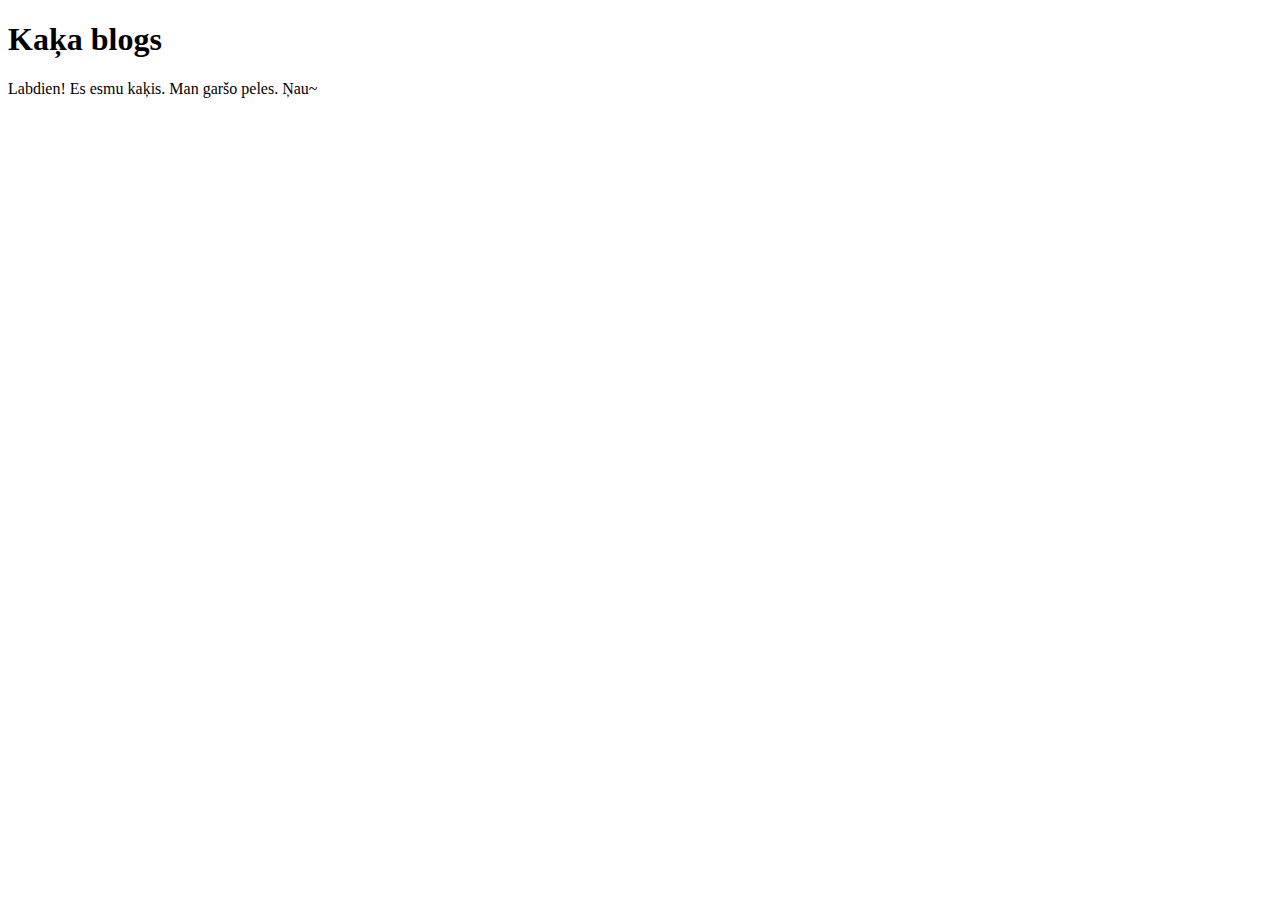
==== index.html @ 08d26255 "whoa changed some stuff" ====
<!DOCTYPE html>
<html>
  <head>
    <title>jauni radio šovi?</title>
    <meta charset="utf-8">
  </head>
  <body>
    <h1>Kaķa blogs</h1>
    <p>Labdien! Es esmu kaķis. Man garšo peles. Ņau~</p>
    </div>
  </body>
</html>
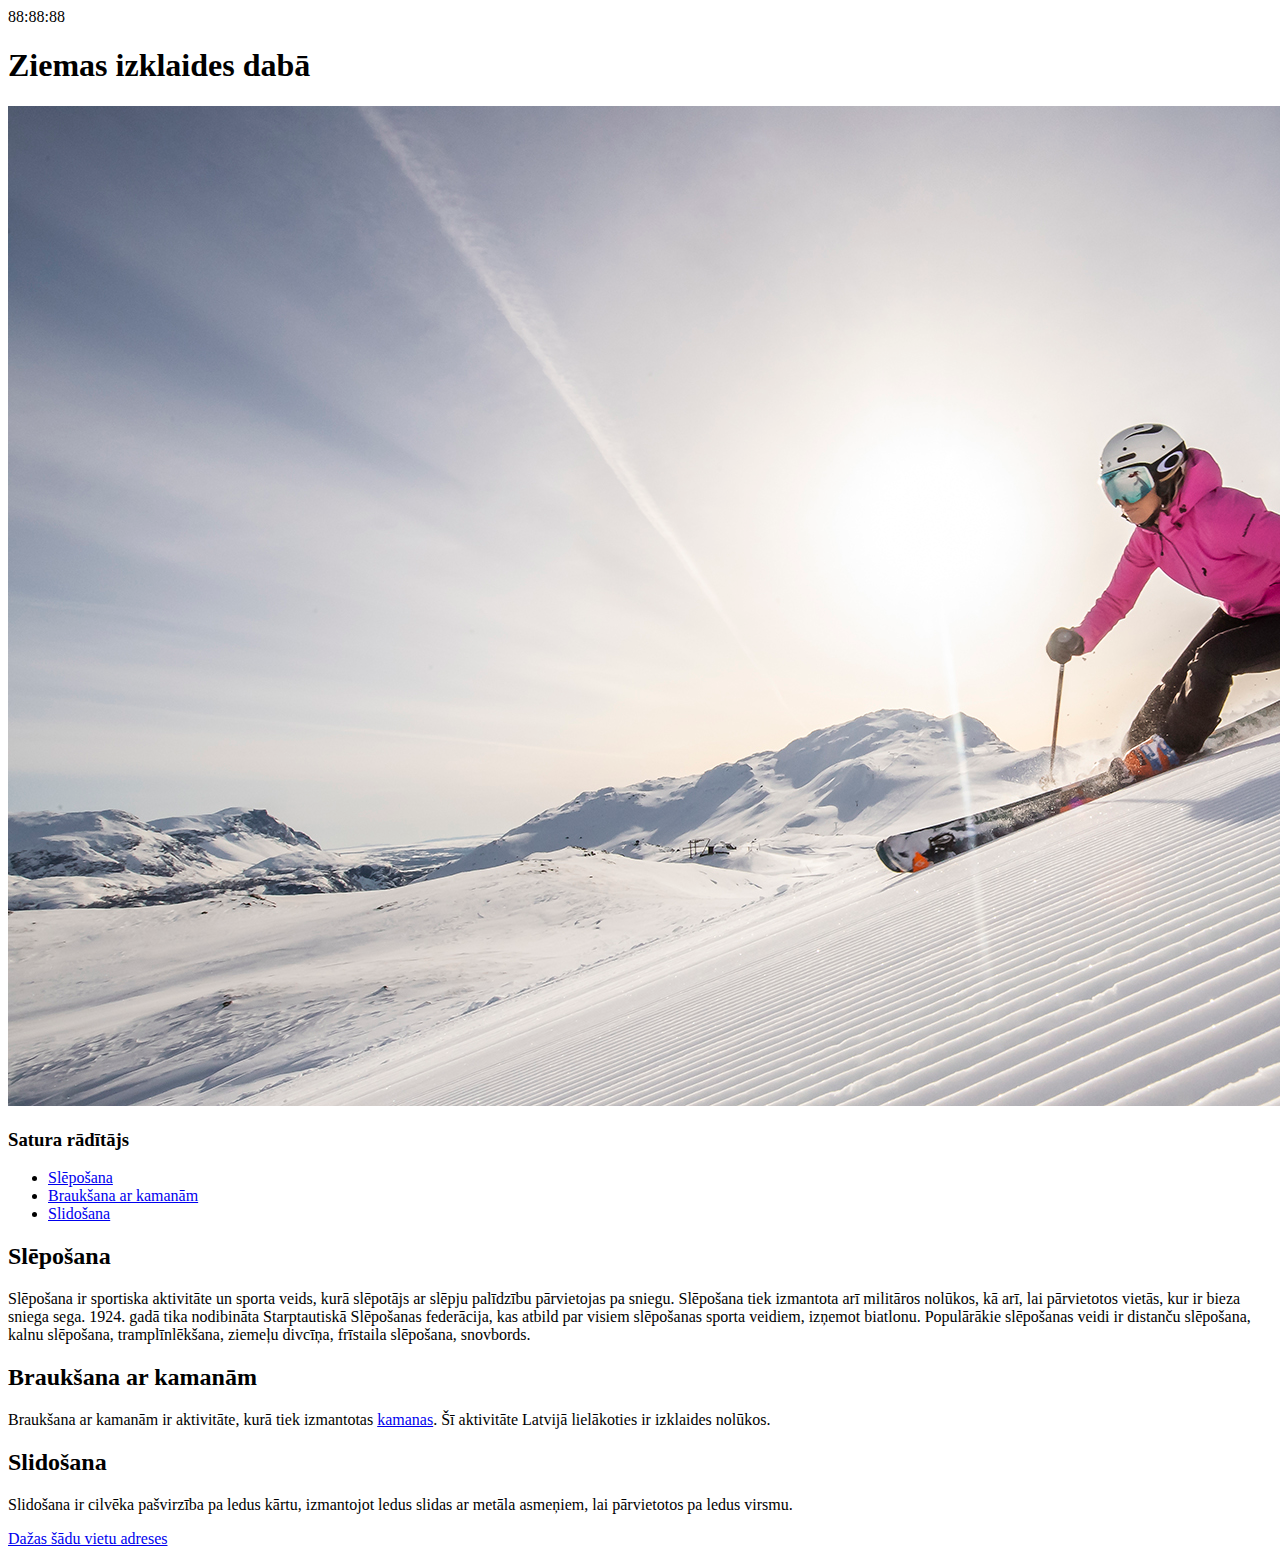
==== commit 9226a71f: "add imeeji" ====
--- a/index.html
+++ b/index.html
@@ -3,10 +3,36 @@
   <head>
     <title>jauni radio šovi?</title>
     <meta charset="utf-8">
+    <link rel="stylesheet" href="css/style.css">
+    <script>
+      const zeroPad = (num, places) => String(num).padStart(places, '0');
+
+      function updateClock() {
+	      let d = new Date();
+	      let hrs = zeroPad(d.getHours(), 2);
+	      let minutes = zeroPad(d.getHours(), 2);
+	      let seconds = zeroPad(d.getSeconds(), 2);
+	      document.getElementById("clock").innerHTML = `${hrs}:${minutes}:${seconds}`;
+      }
+     setInterval(updateClock, 1000)
+    </script>
   </head>
   <body>
-    <h1>Kaķa blogs</h1>
-    <p>Labdien! Es esmu kaķis. Man garšo peles. Ņau~</p>
-    </div>
+    <div id="clock-container"><div id="clock">88:88:88</div></div>
+    <h1>Ziemas izklaides dabā</h1>
+    <img class="fullwidth" src="media/skiing.png">
+    <h3>Satura rādītājs</h3>
+    <ul id="table-of-contents">
+      <li><a href="#skiing">Slēpošana</a></li>
+      <li><a href="#riding-stuff">Braukšana ar kamanām</a></li>
+      <li><a href="#skating">Slidošana</a></li>
+    </ul>
+    <h2 id="skiing">Slēpošana</h2>
+    <p>Slēpošana ir sportiska aktivitāte un sporta veids, kurā slēpotājs ar slēpju palīdzību pārvietojas pa sniegu. Slēpošana tiek izmantota arī militāros nolūkos, kā arī, lai pārvietotos vietās, kur ir bieza sniega sega. 1924. gadā tika nodibināta Starptautiskā Slēpošanas federācija, kas atbild par visiem slēpošanas sporta veidiem, izņemot biatlonu. Populārākie slēpošanas veidi ir distanču slēpošana, kalnu slēpošana, tramplīnlēkšana, ziemeļu divcīņa, frīstaila slēpošana, snovbords.</p>
+    <h2 id="riding-stuff">Braukšana ar kamanām</h2>
+    <p>Braukšana ar kamanām ir aktivitāte, kurā tiek izmantotas <a href="https://en.wikipedia.org/wiki/Sled" alt="Kamanas (angliski)" target="_blank">kamanas</a>. Šī aktivitāte Latvijā lielākoties ir izklaides nolūkos.</p>
+    <h2 id="skating">Slidošana</h2>
+    <p>Slidošana ir cilvēka pašvirzība pa ledus kārtu, izmantojot ledus slidas ar metāla asmeņiem, lai pārvietotos pa ledus virsmu. </p>
+    <a href="addresses.html">Dažas šādu vietu adreses</a>
   </body>
 </html>
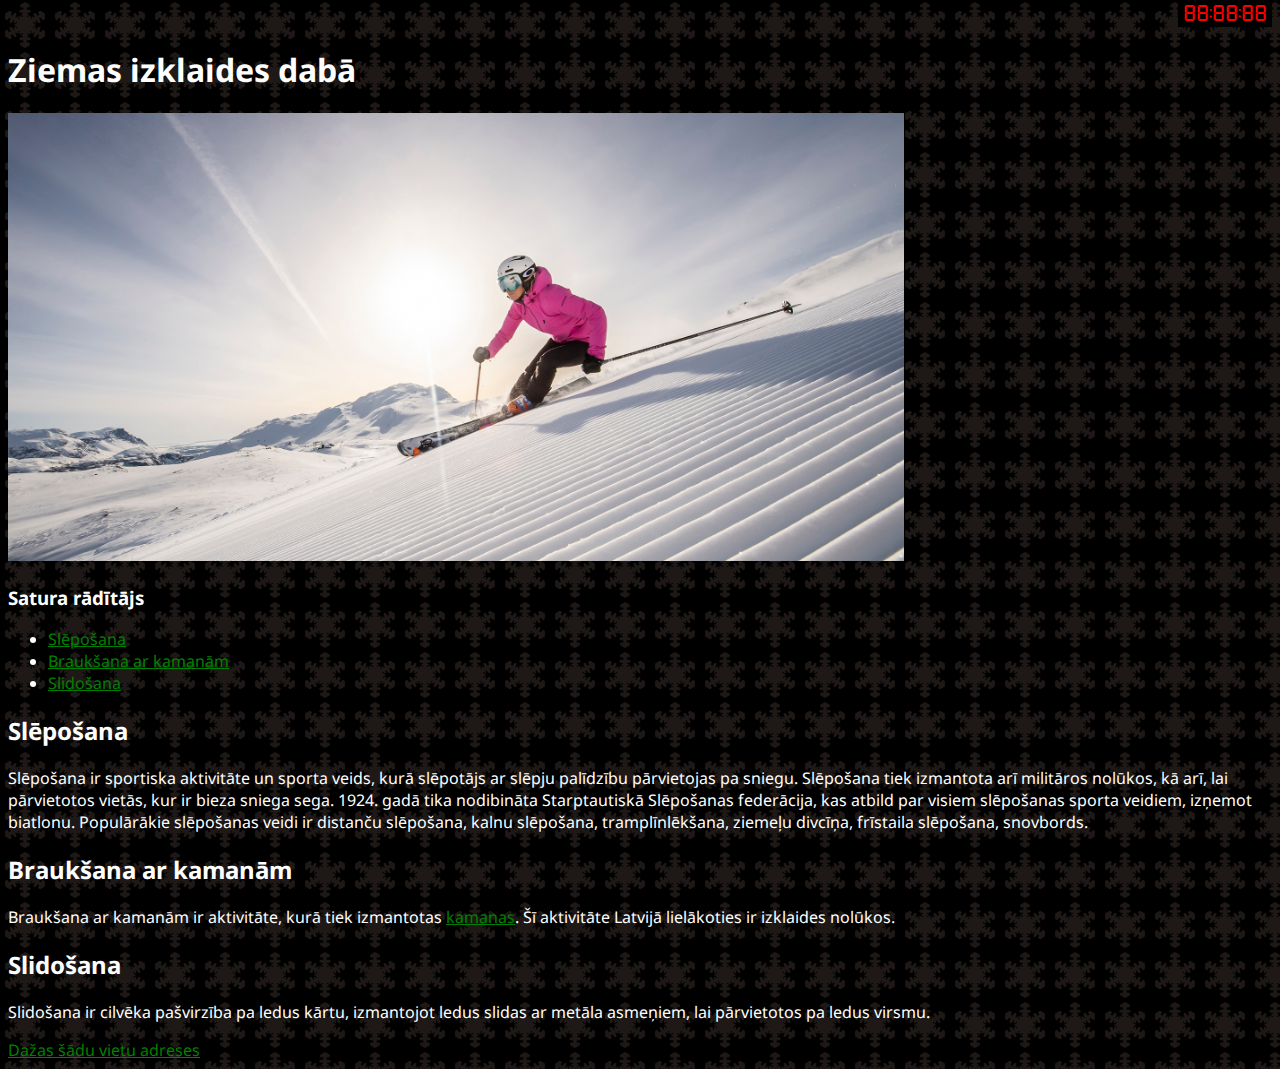
==== commit cb9cb062: "made the site more accessible" ====
--- a/index.html
+++ b/index.html
@@ -20,7 +20,7 @@
   <body>
     <div id="clock-container"><div id="clock">88:88:88</div></div>
     <h1>Ziemas izklaides dabā</h1>
-    <img class="fullwidth" src="media/skiing.png">
+    <img class="fullwidth" src="media/skiing.png" alt="Slēpošana">
     <h3>Satura rādītājs</h3>
     <ul id="table-of-contents">
       <li><a href="#skiing">Slēpošana</a></li>
--- a/css/style.css
+++ b/css/style.css
@@ -0,0 +1,41 @@
+@import url('https://fonts.googleapis.com/css2?family=Noto+Sans&display=swap');
+@font-face {
+    font-family: "7seg";
+    src: url("../7segfont.ttf");
+}
+body {
+    margin-top: 0px;
+    font-family: 'Noto Sans', sans-serif;
+    background-image: url("../media/snowflake.svg");
+    background-size: 50px 50px;
+    background-repeat: repeat;
+    background-color: black;
+    color: white;
+}
+a {
+    color: green;
+}
+
+a:visited {
+    color: red;
+}
+#clock {
+    font-family: "7seg";
+    font-size: 16px;
+    background-color: black;
+    color: red;
+    padding: 5px;
+}
+#clock-container {
+    display: flex;
+    justify-content: flex-end;
+}
+.hidden {
+    display: none;
+}
+.fullwidth {
+    width: 70vw;
+}
+td {
+    border: 1px solid white;
+}
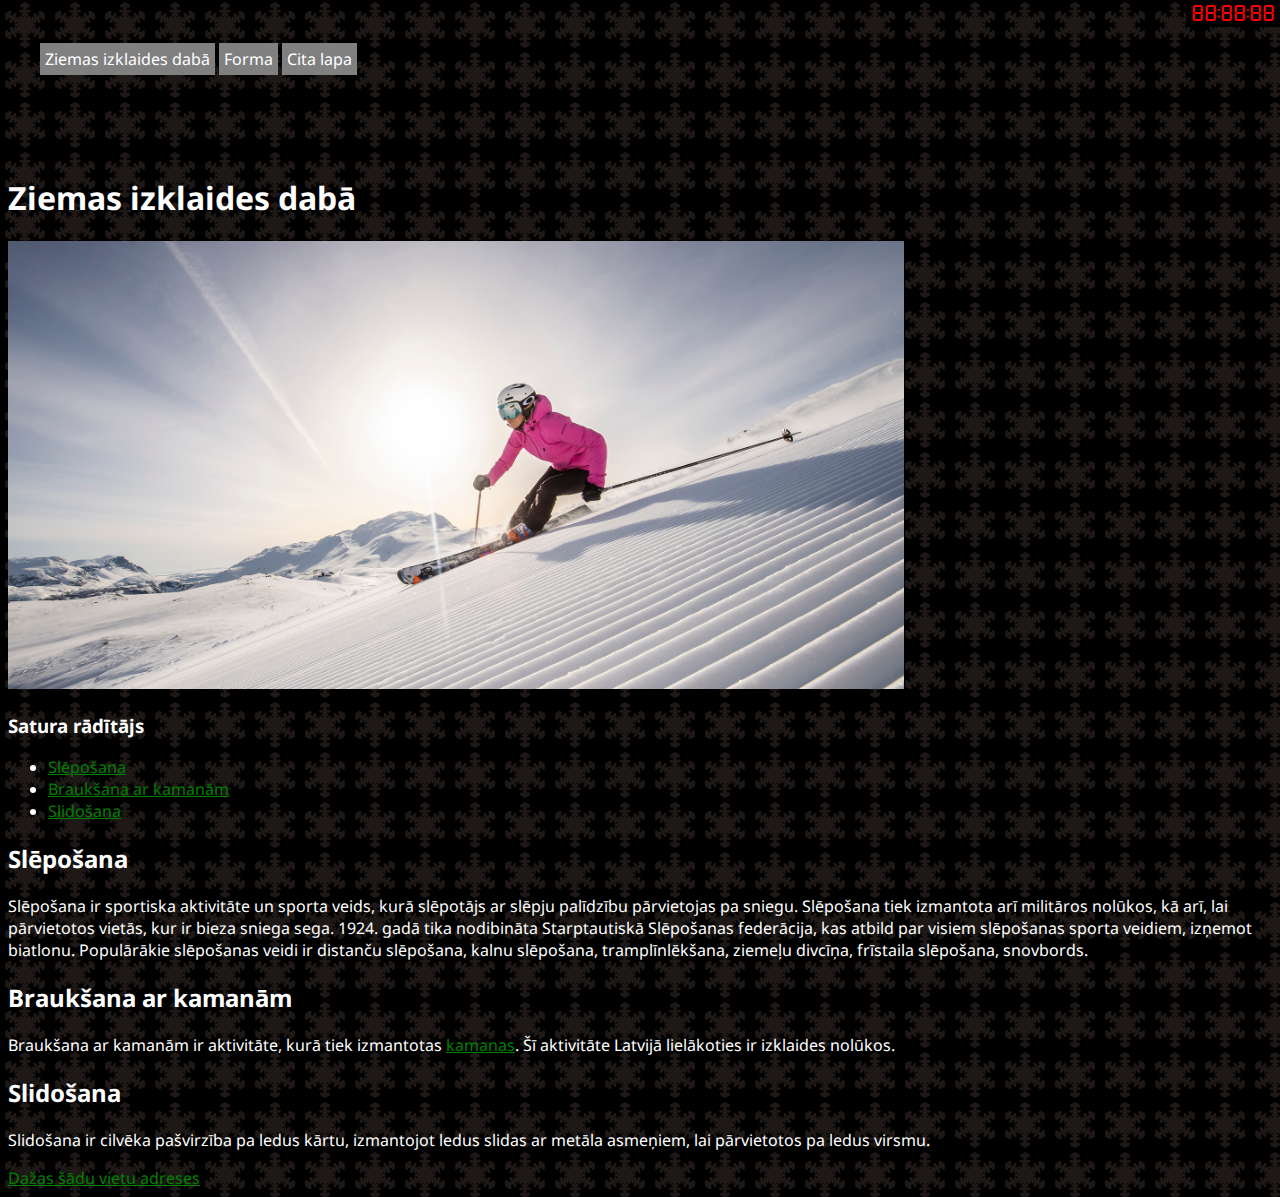
==== commit 26078491: "multiple commits are for losers" ====
--- a/index.html
+++ b/index.html
@@ -4,35 +4,25 @@
     <title>jauni radio šovi?</title>
     <meta charset="utf-8">
     <link rel="stylesheet" href="css/style.css">
-    <script>
-      const zeroPad = (num, places) => String(num).padStart(places, '0');
-
-      function updateClock() {
-	      let d = new Date();
-	      let hrs = zeroPad(d.getHours(), 2);
-	      let minutes = zeroPad(d.getHours(), 2);
-	      let seconds = zeroPad(d.getSeconds(), 2);
-	      document.getElementById("clock").innerHTML = `${hrs}:${minutes}:${seconds}`;
-      }
-     setInterval(updateClock, 1000)
-    </script>
   </head>
   <body>
-    <div id="clock-container"><div id="clock">88:88:88</div></div>
-    <h1>Ziemas izklaides dabā</h1>
-    <img class="fullwidth" src="media/skiing.png" alt="Slēpošana">
-    <h3>Satura rādītājs</h3>
-    <ul id="table-of-contents">
-      <li><a href="#skiing">Slēpošana</a></li>
-      <li><a href="#riding-stuff">Braukšana ar kamanām</a></li>
-      <li><a href="#skating">Slidošana</a></li>
-    </ul>
-    <h2 id="skiing">Slēpošana</h2>
-    <p>Slēpošana ir sportiska aktivitāte un sporta veids, kurā slēpotājs ar slēpju palīdzību pārvietojas pa sniegu. Slēpošana tiek izmantota arī militāros nolūkos, kā arī, lai pārvietotos vietās, kur ir bieza sniega sega. 1924. gadā tika nodibināta Starptautiskā Slēpošanas federācija, kas atbild par visiem slēpošanas sporta veidiem, izņemot biatlonu. Populārākie slēpošanas veidi ir distanču slēpošana, kalnu slēpošana, tramplīnlēkšana, ziemeļu divcīņa, frīstaila slēpošana, snovbords.</p>
-    <h2 id="riding-stuff">Braukšana ar kamanām</h2>
-    <p>Braukšana ar kamanām ir aktivitāte, kurā tiek izmantotas <a href="https://en.wikipedia.org/wiki/Sled" alt="Kamanas (angliski)" target="_blank">kamanas</a>. Šī aktivitāte Latvijā lielākoties ir izklaides nolūkos.</p>
-    <h2 id="skating">Slidošana</h2>
-    <p>Slidošana ir cilvēka pašvirzība pa ledus kārtu, izmantojot ledus slidas ar metāla asmeņiem, lai pārvietotos pa ledus virsmu. </p>
-    <a href="addresses.html">Dažas šādu vietu adreses</a>
+    <iframe id="header-embed" src="header.html"></iframe>
+    <div class="content">
+      <h1>Ziemas izklaides dabā</h1>
+      <img class="fullwidth" src="media/skiing.png" alt="Slēpošana">
+      <h3>Satura rādītājs</h3>
+      <ul id="table-of-contents">
+	<li><a href="#skiing">Slēpošana</a></li>
+	<li><a href="#riding-stuff">Braukšana ar kamanām</a></li>
+	<li><a href="#skating">Slidošana</a></li>
+      </ul>
+      <h2 id="skiing">Slēpošana</h2>
+      <p>Slēpošana ir sportiska aktivitāte un sporta veids, kurā slēpotājs ar slēpju palīdzību pārvietojas pa sniegu. Slēpošana tiek izmantota arī militāros nolūkos, kā arī, lai pārvietotos vietās, kur ir bieza sniega sega. 1924. gadā tika nodibināta Starptautiskā Slēpošanas federācija, kas atbild par visiem slēpošanas sporta veidiem, izņemot biatlonu. Populārākie slēpošanas veidi ir distanču slēpošana, kalnu slēpošana, tramplīnlēkšana, ziemeļu divcīņa, frīstaila slēpošana, snovbords.</p>
+      <h2 id="riding-stuff">Braukšana ar kamanām</h2>
+      <p>Braukšana ar kamanām ir aktivitāte, kurā tiek izmantotas <a href="https://en.wikipedia.org/wiki/Sled" alt="Kamanas (angliski)" target="_blank">kamanas</a>. Šī aktivitāte Latvijā lielākoties ir izklaides nolūkos.</p>
+      <h2 id="skating">Slidošana</h2>
+      <p>Slidošana ir cilvēka pašvirzība pa ledus kārtu, izmantojot ledus slidas ar metāla asmeņiem, lai pārvietotos pa ledus virsmu. </p>
+      <a href="addresses.html">Dažas šādu vietu adreses</a>
+    </div>
   </body>
 </html>
--- a/css/style.css
+++ b/css/style.css
@@ -4,13 +4,17 @@
     src: url("../7segfont.ttf");
 }
 body {
-    margin-top: 0px;
+    margin: 0;
     font-family: 'Noto Sans', sans-serif;
     background-image: url("../media/snowflake.svg");
     background-size: 50px 50px;
     background-repeat: repeat;
     background-color: black;
     color: white;
+}
+
+.content {
+    margin: 8px;
 }
 a {
     color: green;
@@ -39,3 +43,21 @@
 td {
     border: 1px solid white;
 }
+
+#header > li {
+    display: inline-block;
+    background-color: grey;
+    padding: 5px;
+}
+
+#header a {
+    color: white;
+    text-decoration: none;
+}
+
+#header-embed {
+    width: 100%;
+    height: 100%;
+    margin: 0px;
+    border: none;
+}
